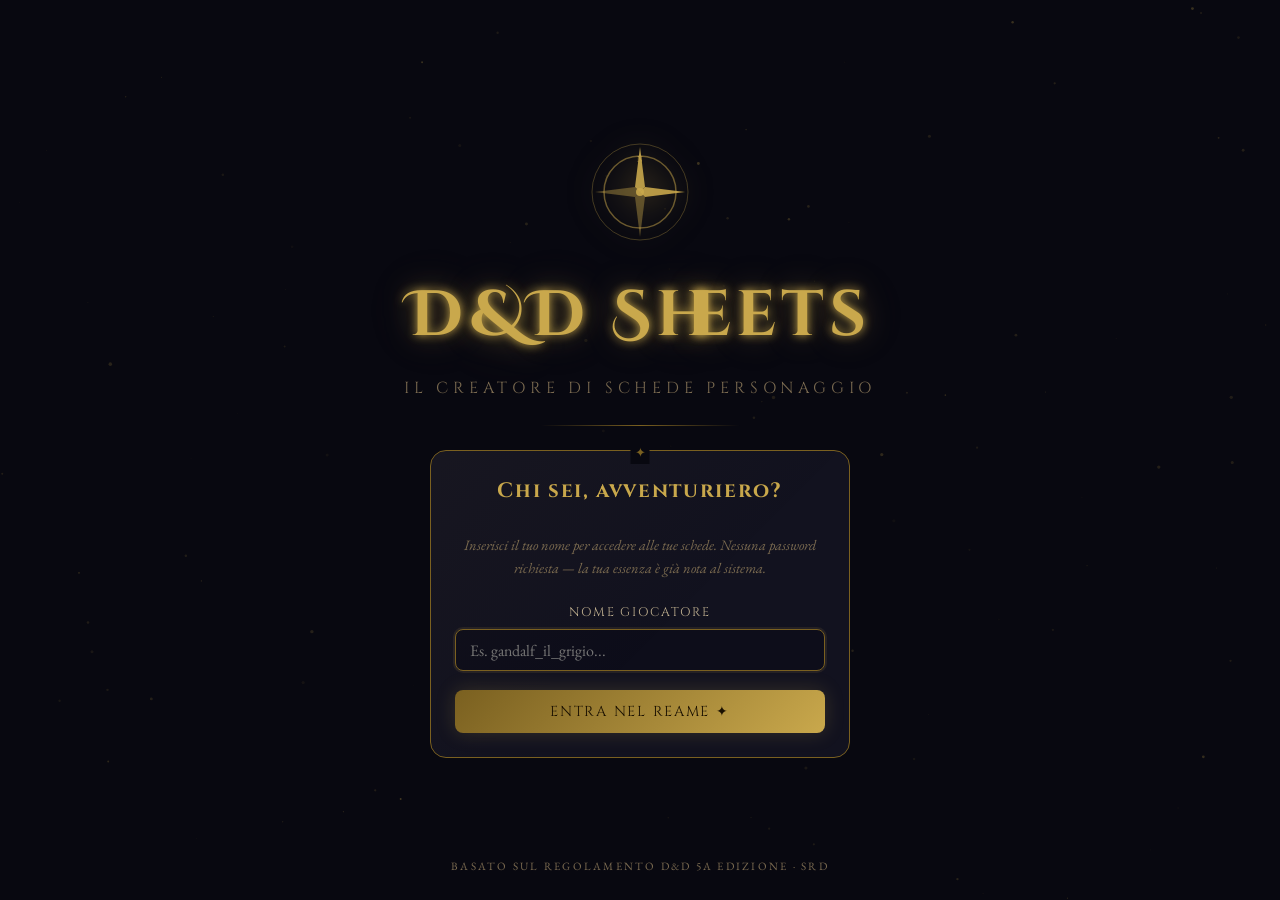
==== characters.html @ c02765b8 "Add complete D&D 5e character sheet web application - Landing page with user login (localStorage-bas" ====
<!DOCTYPE html>
<html lang="it">
<head>
  <meta charset="UTF-8">
  <meta name="viewport" content="width=device-width, initial-scale=1.0, maximum-scale=1.0">
  <meta name="theme-color" content="#080810">
  <title>I Miei Personaggi — D&D Sheets</title>
  <link rel="stylesheet" href="css/style.css">
</head>
<body data-page="chars">
  <canvas id="particles-canvas"></canvas>
  <div id="toast-container" class="toast-container"></div>

  <!-- Navbar -->
  <nav class="navbar">
    <a href="index.html" class="navbar-brand">⚔ D&amp;D Sheets</a>
    <div class="navbar-user">
      <span class="navbar-username" id="nav-username"></span>
      <button class="btn-logout">Esci</button>
    </div>
  </nav>

  <div class="page-wrap" style="padding-top: 72px">
    <div class="container" style="padding-top: 2rem; padding-bottom: 3rem">

      <!-- Header -->
      <div style="display:flex;align-items:center;justify-content:space-between;margin-bottom:2rem;flex-wrap:wrap;gap:1rem">
        <div>
          <h2 class="shimmer">I Miei Personaggi</h2>
          <p class="subtitle" style="margin-top:0.3rem">La tua galleria di eroi ed eroine</p>
        </div>
        <a href="create.html" class="btn btn-primary">
          <span>✦</span> Nuovo Personaggio
        </a>
      </div>

      <!-- Grid -->
      <div class="chars-grid" id="chars-grid">
        <!-- Populated by JS -->
      </div>

    </div>
  </div>

  <script src="js/data.js"></script>
  <script src="js/storage.js"></script>
  <script src="js/calc.js"></script>
  <script src="js/app.js"></script>
</body>
</html>
---- css/style.css ----
/* =============================================
   D&D CHARACTER SHEETS — Global Styles
   Dark medieval-fantasy, responsive
   ============================================= */

@import url('https://fonts.googleapis.com/css2?family=Cinzel:wght@400;600;700;900&family=Cinzel+Decorative:wght@400;700&family=EB+Garamond:ital,wght@0,400;0,500;0,600;1,400&display=swap');

/* ---- Reset & Base ---- */
*, *::before, *::after { box-sizing: border-box; margin: 0; padding: 0; }

:root {
  --bg:          #080810;
  --bg2:         #0d0d1a;
  --bg3:         #111122;
  --surface:     #12121f;
  --surface2:    #1a1a2e;
  --border:      #2a2a4a;
  --border2:     #3a3a5a;
  --gold:        #c9a84c;
  --gold2:       #e8c96a;
  --gold-dim:    #7a6020;
  --red:         #8b1a1a;
  --red2:        #c42b2b;
  --blue:        #1a3a6b;
  --blue2:       #2a5aaa;
  --purple:      #3a1a5a;
  --purple2:     #6a2a9a;
  --text:        #e8dcc8;
  --text2:       #c0b090;
  --text-dim:    #7a6a50;
  --white:       #f5f0e8;
  --glow:        rgba(201,168,76,0.15);
  --glow2:       rgba(201,168,76,0.3);
  --font-h:      'Cinzel', serif;
  --font-deco:   'Cinzel Decorative', serif;
  --font-b:      'EB Garamond', serif;
  --r:           8px;
  --r2:          16px;
  --shadow:      0 4px 20px rgba(0,0,0,0.8);
  --shadow2:     0 8px 40px rgba(0,0,0,0.9);
}

html { font-size: 16px; scroll-behavior: smooth; }

body {
  background: var(--bg);
  color: var(--text);
  font-family: var(--font-b);
  font-size: 1rem;
  line-height: 1.6;
  min-height: 100vh;
  overflow-x: hidden;
}

/* ---- Scrollbar ---- */
::-webkit-scrollbar { width: 6px; }
::-webkit-scrollbar-track { background: var(--bg); }
::-webkit-scrollbar-thumb { background: var(--gold-dim); border-radius: 3px; }
::-webkit-scrollbar-thumb:hover { background: var(--gold); }

/* =============================================
   PARTICLES BACKGROUND
   ============================================= */
#particles-canvas {
  position: fixed;
  inset: 0;
  pointer-events: none;
  z-index: 0;
  opacity: 0.5;
}

/* =============================================
   TYPOGRAPHY
   ============================================= */
h1, h2, h3, h4 { font-family: var(--font-h); letter-spacing: 0.08em; }
h1 { font-size: clamp(2rem, 6vw, 4rem); font-family: var(--font-deco); }
h2 { font-size: clamp(1.4rem, 4vw, 2.2rem); }
h3 { font-size: clamp(1.1rem, 3vw, 1.6rem); }
h4 { font-size: 1.1rem; }

.title-glow {
  color: var(--gold);
  text-shadow: 0 0 10px var(--gold), 0 0 30px rgba(201,168,76,0.4), 0 0 60px rgba(201,168,76,0.15);
  animation: textPulse 3s ease-in-out infinite;
}

.subtitle {
  font-family: var(--font-h);
  font-size: clamp(0.8rem, 2vw, 1rem);
  letter-spacing: 0.3em;
  color: var(--text-dim);
  text-transform: uppercase;
}

a { color: var(--gold); text-decoration: none; transition: color 0.2s; }
a:hover { color: var(--gold2); }

/* =============================================
   LAYOUT
   ============================================= */
.page-wrap {
  position: relative;
  z-index: 1;
  min-height: 100vh;
}

.container {
  max-width: 1200px;
  margin: 0 auto;
  padding: 0 clamp(1rem, 4vw, 2rem);
}

.center { text-align: center; }

/* =============================================
   NAVBAR
   ============================================= */
.navbar {
  position: fixed;
  top: 0; left: 0; right: 0;
  z-index: 100;
  display: flex;
  align-items: center;
  justify-content: space-between;
  padding: 0.8rem clamp(1rem, 4vw, 2rem);
  background: rgba(8,8,16,0.92);
  backdrop-filter: blur(12px);
  border-bottom: 1px solid var(--border);
}

.navbar-brand {
  font-family: var(--font-deco);
  font-size: 1.1rem;
  color: var(--gold);
  text-shadow: 0 0 8px rgba(201,168,76,0.5);
}

.navbar-user {
  display: flex;
  align-items: center;
  gap: 0.8rem;
}

.navbar-username {
  font-family: var(--font-h);
  font-size: 0.85rem;
  color: var(--text2);
  letter-spacing: 0.1em;
}

.btn-logout {
  font-size: 0.75rem;
  padding: 0.3rem 0.8rem;
  background: transparent;
  border: 1px solid var(--border2);
  color: var(--text-dim);
  cursor: pointer;
  border-radius: var(--r);
  font-family: var(--font-h);
  transition: all 0.2s;
}
.btn-logout:hover { border-color: var(--red2); color: var(--red2); }

/* =============================================
   BUTTONS
   ============================================= */
.btn {
  display: inline-flex;
  align-items: center;
  justify-content: center;
  gap: 0.5rem;
  padding: 0.75rem 1.8rem;
  font-family: var(--font-h);
  font-size: 0.9rem;
  letter-spacing: 0.12em;
  text-transform: uppercase;
  cursor: pointer;
  border-radius: var(--r);
  border: none;
  transition: all 0.25s;
  position: relative;
  overflow: hidden;
  white-space: nowrap;
}

.btn::before {
  content: '';
  position: absolute;
  inset: 0;
  background: linear-gradient(135deg, rgba(255,255,255,0.05), transparent);
  opacity: 0;
  transition: opacity 0.25s;
}
.btn:hover::before { opacity: 1; }

.btn-primary {
  background: linear-gradient(135deg, var(--gold-dim), var(--gold));
  color: #1a1000;
  box-shadow: 0 0 20px rgba(201,168,76,0.2);
}
.btn-primary:hover {
  background: linear-gradient(135deg, var(--gold), var(--gold2));
  box-shadow: 0 0 30px rgba(201,168,76,0.4), 0 0 60px rgba(201,168,76,0.15);
  transform: translateY(-1px);
}

.btn-secondary {
  background: transparent;
  color: var(--gold);
  border: 1px solid var(--gold-dim);
}
.btn-secondary:hover {
  border-color: var(--gold);
  box-shadow: 0 0 15px rgba(201,168,76,0.2);
  background: rgba(201,168,76,0.05);
}

.btn-danger {
  background: transparent;
  color: var(--red2);
  border: 1px solid var(--red);
}
.btn-danger:hover { background: rgba(139,26,26,0.2); border-color: var(--red2); }

.btn-sm { padding: 0.4rem 1rem; font-size: 0.78rem; }
.btn-lg { padding: 1rem 2.5rem; font-size: 1rem; }

.btn:disabled { opacity: 0.4; cursor: not-allowed; }

/* =============================================
   CARDS
   ============================================= */
.card {
  background: var(--surface);
  border: 1px solid var(--border);
  border-radius: var(--r2);
  padding: 1.5rem;
  position: relative;
  transition: all 0.3s;
}

.card::before {
  content: '';
  position: absolute;
  inset: 0;
  border-radius: var(--r2);
  background: linear-gradient(135deg, rgba(201,168,76,0.03), transparent 60%);
  pointer-events: none;
}

.card:hover {
  border-color: var(--border2);
  box-shadow: var(--shadow);
  transform: translateY(-2px);
}

.card-gold {
  border-color: var(--gold-dim);
  box-shadow: 0 0 20px rgba(201,168,76,0.08);
}

/* =============================================
   FORMS
   ============================================= */
.form-group {
  margin-bottom: 1.2rem;
}

label {
  display: block;
  font-family: var(--font-h);
  font-size: 0.78rem;
  letter-spacing: 0.15em;
  text-transform: uppercase;
  color: var(--text2);
  margin-bottom: 0.4rem;
}

input[type="text"],
input[type="number"],
input[type="email"],
textarea,
select {
  width: 100%;
  background: var(--bg2);
  border: 1px solid var(--border);
  border-radius: var(--r);
  color: var(--text);
  font-family: var(--font-b);
  font-size: 1rem;
  padding: 0.6rem 0.9rem;
  outline: none;
  transition: border-color 0.2s, box-shadow 0.2s;
  -webkit-appearance: none;
}

input:focus, textarea:focus, select:focus {
  border-color: var(--gold-dim);
  box-shadow: 0 0 0 2px rgba(201,168,76,0.1);
}

select option { background: var(--bg2); }

textarea {
  resize: vertical;
  min-height: 80px;
}

input[type="number"] { -moz-appearance: textfield; }
input[type="number"]::-webkit-inner-spin-button { display: none; }

/* Ability score input (compact) */
.ability-input {
  width: 60px !important;
  text-align: center;
  font-size: 1.2rem;
  font-family: var(--font-h);
}

/* Autocomplete */
.autocomplete-wrap { position: relative; }
.autocomplete-list {
  position: absolute;
  top: 100%;
  left: 0; right: 0;
  background: var(--surface2);
  border: 1px solid var(--border2);
  border-top: none;
  border-radius: 0 0 var(--r) var(--r);
  max-height: 200px;
  overflow-y: auto;
  z-index: 200;
  display: none;
}
.autocomplete-list.open { display: block; }
.autocomplete-item {
  padding: 0.5rem 0.9rem;
  cursor: pointer;
  font-size: 0.9rem;
  transition: background 0.15s;
  border-bottom: 1px solid var(--border);
}
.autocomplete-item:hover, .autocomplete-item.active {
  background: rgba(201,168,76,0.1);
  color: var(--gold);
}
.autocomplete-item small {
  display: block;
  font-size: 0.75rem;
  color: var(--text-dim);
  margin-top: 2px;
}

/* =============================================
   LANDING PAGE
   ============================================= */
.landing {
  min-height: 100vh;
  display: flex;
  flex-direction: column;
  align-items: center;
  justify-content: center;
  padding: 2rem clamp(1rem, 4vw, 2rem);
  text-align: center;
  position: relative;
}

.landing-logo {
  margin-bottom: 1rem;
  animation: floatY 4s ease-in-out infinite;
}

.landing-logo svg {
  width: clamp(60px, 12vw, 100px);
  height: auto;
  filter: drop-shadow(0 0 15px rgba(201,168,76,0.5));
}

.landing-title { margin-bottom: 0.5rem; }
.landing-subtitle { margin-bottom: 3rem; }

.landing-divider {
  width: 200px;
  height: 1px;
  background: linear-gradient(90deg, transparent, var(--gold-dim), transparent);
  margin: 1.5rem auto;
}

/* Login card */
.login-card {
  width: 100%;
  max-width: 420px;
  margin: 0 auto;
}

.login-card h2 {
  font-size: 1.3rem;
  color: var(--gold);
  margin-bottom: 1.5rem;
}

.login-options {
  display: flex;
  flex-direction: column;
  gap: 0.8rem;
  margin-top: 1rem;
}

.user-chip {
  display: flex;
  align-items: center;
  gap: 0.6rem;
  padding: 0.6rem 1rem;
  background: var(--bg2);
  border: 1px solid var(--border);
  border-radius: 50px;
  cursor: pointer;
  transition: all 0.2s;
  font-family: var(--font-h);
  font-size: 0.85rem;
  color: var(--text2);
}
.user-chip:hover { border-color: var(--gold-dim); color: var(--gold); }
.user-chip-icon { font-size: 1rem; }

/* =============================================
   COMPASS UI — Character Creation
   ============================================= */
.creation-page {
  padding-top: 80px;
  min-height: 100vh;
}

.compass-container {
  position: relative;
  width: min(580px, 95vw);
  height: min(580px, 95vw);
  margin: 0 auto;
}

.compass-ring {
  position: absolute;
  inset: 0;
  border-radius: 50%;
  border: 1px solid var(--border);
  animation: compassSpin 60s linear infinite;
}

.compass-ring-outer {
  border-color: var(--gold-dim);
  opacity: 0.3;
  animation-duration: 80s;
}

.compass-ring-inner {
  inset: 30px;
  border-color: var(--border2);
  opacity: 0.2;
  animation-direction: reverse;
  animation-duration: 40s;
}

.compass-center {
  position: absolute;
  top: 50%; left: 50%;
  transform: translate(-50%, -50%);
  width: min(160px, 30vw);
  height: min(160px, 30vw);
  border-radius: 50%;
  background: radial-gradient(circle at 40% 40%, var(--surface2), var(--bg));
  border: 2px solid var(--gold-dim);
  box-shadow: 0 0 30px rgba(201,168,76,0.1), inset 0 0 30px rgba(0,0,0,0.5);
  display: flex;
  flex-direction: column;
  align-items: center;
  justify-content: center;
  text-align: center;
  padding: 1rem;
  z-index: 10;
}

.compass-center-name {
  font-family: var(--font-h);
  font-size: clamp(0.7rem, 2vw, 0.95rem);
  color: var(--gold);
  line-height: 1.2;
  max-width: 120px;
  overflow: hidden;
  text-overflow: ellipsis;
  white-space: nowrap;
}

.compass-center-info {
  font-size: clamp(0.6rem, 1.5vw, 0.78rem);
  color: var(--text-dim);
  margin-top: 0.2rem;
}

.compass-center-step {
  font-size: 0.65rem;
  color: var(--text-dim);
  letter-spacing: 0.1em;
  text-transform: uppercase;
  margin-top: 0.4rem;
}

/* Compass Section Nodes */
.compass-section {
  position: absolute;
  width: min(80px, 15vw);
  height: min(80px, 15vw);
  border-radius: 50%;
  display: flex;
  flex-direction: column;
  align-items: center;
  justify-content: center;
  cursor: pointer;
  transition: all 0.3s cubic-bezier(0.175, 0.885, 0.32, 1.275);
  background: radial-gradient(circle at 35% 35%, var(--surface2), var(--bg2));
  border: 1px solid var(--border2);
  z-index: 5;
  user-select: none;
}

.compass-section::before {
  content: '';
  position: absolute;
  inset: -4px;
  border-radius: 50%;
  border: 1px solid transparent;
  transition: all 0.3s;
}

.compass-section.active::before {
  border-color: var(--gold);
  box-shadow: 0 0 15px var(--gold), 0 0 30px rgba(201,168,76,0.3);
  animation: pulse 2s ease-in-out infinite;
}

.compass-section.completed::before {
  border-color: rgba(201,168,76,0.5);
}

.compass-section:hover {
  transform: scale(1.12);
  border-color: var(--gold-dim);
  box-shadow: 0 0 20px rgba(201,168,76,0.2);
  z-index: 15;
}

.compass-section:hover::before {
  border-color: var(--gold-dim);
}

.compass-section-icon {
  font-size: clamp(1.2rem, 3vw, 1.8rem);
  line-height: 1;
}

.compass-section-label {
  font-family: var(--font-h);
  font-size: clamp(0.45rem, 1.2vw, 0.62rem);
  letter-spacing: 0.05em;
  color: var(--text2);
  text-align: center;
  margin-top: 2px;
  max-width: 70px;
}

.compass-section.active .compass-section-label { color: var(--gold); }
.compass-section.completed .compass-section-icon::after {
  content: '✓';
  position: absolute;
  top: 2px; right: 2px;
  font-size: 0.5rem;
  color: var(--gold);
  background: var(--bg);
  border-radius: 50%;
  width: 12px; height: 12px;
  display: flex;
  align-items: center;
  justify-content: center;
}

/* Connector lines between center and sections */
.compass-line {
  position: absolute;
  top: 50%; left: 50%;
  height: 1px;
  background: linear-gradient(90deg, var(--gold-dim), transparent);
  transform-origin: 0 50%;
  opacity: 0.2;
  pointer-events: none;
}

/* =============================================
   SECTION PANEL (modal-style drawer)
   ============================================= */
.section-overlay {
  position: fixed;
  inset: 0;
  background: rgba(0,0,0,0.75);
  z-index: 50;
  opacity: 0;
  pointer-events: none;
  transition: opacity 0.3s;
}
.section-overlay.open { opacity: 1; pointer-events: all; }

.section-panel {
  position: fixed;
  top: 0; right: 0; bottom: 0;
  width: min(600px, 100vw);
  background: var(--surface);
  border-left: 1px solid var(--border);
  z-index: 51;
  transform: translateX(100%);
  transition: transform 0.35s cubic-bezier(0.25, 0.46, 0.45, 0.94);
  display: flex;
  flex-direction: column;
  overflow: hidden;
}
.section-panel.open { transform: translateX(0); }

.section-panel-header {
  display: flex;
  align-items: center;
  gap: 1rem;
  padding: 1.2rem 1.5rem;
  border-bottom: 1px solid var(--border);
  background: var(--surface2);
  flex-shrink: 0;
}

.section-panel-icon { font-size: 1.8rem; }

.section-panel-title {
  font-family: var(--font-h);
  font-size: 1.2rem;
  color: var(--gold);
  flex: 1;
}

.section-panel-close {
  background: none;
  border: 1px solid var(--border2);
  color: var(--text-dim);
  cursor: pointer;
  width: 32px; height: 32px;
  border-radius: 50%;
  font-size: 1rem;
  display: flex;
  align-items: center;
  justify-content: center;
  transition: all 0.2s;
}
.section-panel-close:hover { border-color: var(--red2); color: var(--red2); }

.section-panel-body {
  flex: 1;
  overflow-y: auto;
  padding: 1.5rem;
}

.section-panel-footer {
  padding: 1rem 1.5rem;
  border-top: 1px solid var(--border);
  display: flex;
  gap: 0.8rem;
  justify-content: flex-end;
  flex-shrink: 0;
}

/* =============================================
   ABILITY SCORES
   ============================================= */
.ability-grid {
  display: grid;
  grid-template-columns: repeat(3, 1fr);
  gap: 1rem;
}

.ability-box {
  background: var(--bg2);
  border: 1px solid var(--border);
  border-radius: var(--r2);
  padding: 1rem;
  text-align: center;
  transition: all 0.2s;
  position: relative;
}

.ability-box:hover { border-color: var(--gold-dim); }

.ability-box-name {
  font-family: var(--font-h);
  font-size: 0.7rem;
  letter-spacing: 0.15em;
  color: var(--text2);
  text-transform: uppercase;
}

.ability-box-score {
  font-family: var(--font-h);
  font-size: 2.2rem;
  color: var(--white);
  line-height: 1;
  margin: 0.3rem 0;
}

.ability-box-modifier {
  font-family: var(--font-h);
  font-size: 1rem;
  color: var(--gold);
  background: var(--bg);
  width: 40px; height: 40px;
  border-radius: 50%;
  border: 1px solid var(--border2);
  display: flex;
  align-items: center;
  justify-content: center;
  margin: 0 auto;
}

.ability-box-racial {
  font-size: 0.65rem;
  color: var(--text-dim);
  position: absolute;
  top: 4px; right: 6px;
}

/* Point buy controls */
.point-buy-total {
  text-align: center;
  padding: 0.8rem;
  background: var(--bg2);
  border-radius: var(--r);
  margin-bottom: 1rem;
  font-family: var(--font-h);
}

.point-buy-total span {
  font-size: 1.4rem;
  color: var(--gold);
}

.score-control {
  display: flex;
  align-items: center;
  justify-content: center;
  gap: 0.5rem;
  margin: 0.4rem 0;
}

.score-btn {
  width: 24px; height: 24px;
  border-radius: 50%;
  background: var(--surface2);
  border: 1px solid var(--border2);
  color: var(--text);
  cursor: pointer;
  font-size: 0.9rem;
  display: flex;
  align-items: center;
  justify-content: center;
  transition: all 0.15s;
}
.score-btn:hover { background: var(--gold-dim); }
.score-btn:disabled { opacity: 0.3; cursor: not-allowed; }

/* =============================================
   SKILLS PANEL
   ============================================= */
.skills-list {
  display: grid;
  grid-template-columns: 1fr;
  gap: 0.4rem;
}

.skill-row {
  display: flex;
  align-items: center;
  gap: 0.6rem;
  padding: 0.4rem 0.6rem;
  border-radius: var(--r);
  transition: background 0.15s;
  cursor: pointer;
}

.skill-row:hover { background: rgba(201,168,76,0.05); }

.skill-check {
  width: 18px; height: 18px;
  border-radius: 50%;
  border: 1px solid var(--border2);
  display: flex;
  align-items: center;
  justify-content: center;
  flex-shrink: 0;
  transition: all 0.2s;
  cursor: pointer;
  font-size: 0.6rem;
  color: transparent;
}

.skill-row.proficient .skill-check {
  background: var(--gold-dim);
  border-color: var(--gold);
  color: var(--bg);
}
.skill-row.expertise .skill-check {
  background: var(--gold);
  border-color: var(--gold2);
  color: var(--bg);
}

.skill-name {
  flex: 1;
  font-size: 0.9rem;
}

.skill-ability {
  font-family: var(--font-h);
  font-size: 0.65rem;
  color: var(--text-dim);
  text-transform: uppercase;
  letter-spacing: 0.1em;
  width: 30px;
}

.skill-bonus {
  font-family: var(--font-h);
  font-size: 0.9rem;
  color: var(--gold);
  width: 30px;
  text-align: right;
}

/* =============================================
   COMBAT PANEL
   ============================================= */
.combat-stats-grid {
  display: grid;
  grid-template-columns: repeat(3, 1fr);
  gap: 0.8rem;
  margin-bottom: 1.5rem;
}

.stat-box {
  background: var(--bg2);
  border: 1px solid var(--border);
  border-radius: var(--r);
  padding: 0.8rem;
  text-align: center;
}

.stat-box-value {
  font-family: var(--font-h);
  font-size: 1.6rem;
  color: var(--white);
}

.stat-box-label {
  font-family: var(--font-h);
  font-size: 0.6rem;
  color: var(--text-dim);
  letter-spacing: 0.15em;
  text-transform: uppercase;
  display: block;
  margin-top: 2px;
}

.hp-tracker {
  display: flex;
  align-items: center;
  gap: 0.5rem;
  background: var(--bg2);
  border: 1px solid var(--border);
  border-radius: var(--r);
  padding: 0.8rem 1rem;
  margin-bottom: 1rem;
}

.hp-label {
  font-family: var(--font-h);
  font-size: 0.7rem;
  color: var(--text-dim);
  text-transform: uppercase;
  letter-spacing: 0.1em;
  min-width: 60px;
}

.hp-current {
  font-family: var(--font-h);
  font-size: 1.4rem;
  color: var(--red2);
}

.hp-max { font-family: var(--font-h); color: var(--text2); }
.hp-bar-wrap { flex: 1; height: 6px; background: var(--bg); border-radius: 3px; overflow: hidden; }
.hp-bar { height: 100%; background: linear-gradient(90deg, var(--red), var(--red2)); border-radius: 3px; transition: width 0.5s; }

/* Attacks table */
.attacks-table {
  width: 100%;
  border-collapse: collapse;
  font-size: 0.85rem;
}
.attacks-table th {
  font-family: var(--font-h);
  font-size: 0.65rem;
  letter-spacing: 0.1em;
  color: var(--text-dim);
  text-transform: uppercase;
  padding: 0.4rem 0.6rem;
  text-align: left;
  border-bottom: 1px solid var(--border);
}
.attacks-table td {
  padding: 0.4rem 0.6rem;
  border-bottom: 1px solid rgba(255,255,255,0.05);
}
.attacks-table tr:hover td { background: rgba(201,168,76,0.04); }

/* =============================================
   EQUIPMENT PANEL
   ============================================= */
.currency-grid {
  display: grid;
  grid-template-columns: repeat(5, 1fr);
  gap: 0.6rem;
  margin-bottom: 1.5rem;
}

.currency-item {
  background: var(--bg2);
  border: 1px solid var(--border);
  border-radius: var(--r);
  padding: 0.6rem;
  text-align: center;
}

.currency-symbol {
  font-size: 0.7rem;
  color: var(--text-dim);
  display: block;
  font-family: var(--font-h);
}

.currency-input {
  width: 100%;
  text-align: center;
  font-size: 1rem;
  font-family: var(--font-h);
  color: var(--gold);
  background: transparent;
  border: none;
  outline: none;
  padding: 0;
}

.eq-item-row {
  display: flex;
  align-items: center;
  gap: 0.6rem;
  padding: 0.4rem 0.6rem;
  border-bottom: 1px solid rgba(255,255,255,0.05);
  font-size: 0.9rem;
  transition: background 0.15s;
}
.eq-item-row:hover { background: rgba(201,168,76,0.04); }
.eq-item-name { flex: 1; }
.eq-item-qty {
  width: 36px;
  text-align: center;
  font-family: var(--font-h);
  color: var(--text2);
  background: transparent;
  border: 1px solid var(--border);
  border-radius: 4px;
  padding: 2px;
}
.eq-item-delete {
  cursor: pointer;
  color: var(--text-dim);
  background: none;
  border: none;
  font-size: 0.85rem;
  padding: 2px 6px;
  transition: color 0.2s;
}
.eq-item-delete:hover { color: var(--red2); }

/* =============================================
   SPELLS PANEL
   ============================================= */
.spell-dc-bar {
  display: flex;
  gap: 1rem;
  margin-bottom: 1.5rem;
}

.spell-stat {
  flex: 1;
  background: var(--bg2);
  border: 1px solid var(--border);
  border-radius: var(--r);
  padding: 0.8rem;
  text-align: center;
}

.spell-stat-value {
  font-family: var(--font-h);
  font-size: 1.6rem;
  color: var(--purple2);
}

.spell-slots-grid {
  display: grid;
  grid-template-columns: repeat(3, 1fr);
  gap: 0.6rem;
  margin-bottom: 1.5rem;
}

.slot-box {
  background: var(--bg2);
  border: 1px solid var(--border);
  border-radius: var(--r);
  padding: 0.6rem;
  text-align: center;
}

.slot-level {
  font-family: var(--font-h);
  font-size: 0.65rem;
  color: var(--text-dim);
  display: block;
  text-transform: uppercase;
  letter-spacing: 0.1em;
}

.slot-pips {
  display: flex;
  justify-content: center;
  gap: 3px;
  margin: 4px 0;
}

.slot-pip {
  width: 10px; height: 10px;
  border-radius: 50%;
  border: 1px solid var(--purple2);
  cursor: pointer;
  transition: background 0.15s;
}
.slot-pip.used { background: transparent; border-color: var(--border2); }
.slot-pip.available { background: var(--purple2); }

.spell-entry {
  display: flex;
  align-items: center;
  gap: 0.5rem;
  padding: 0.4rem 0.6rem;
  border-bottom: 1px solid rgba(255,255,255,0.05);
  font-size: 0.9rem;
  cursor: pointer;
  transition: background 0.15s;
}

.spell-entry:hover { background: rgba(106,42,154,0.1); }

.spell-prepared-dot {
  width: 8px; height: 8px;
  border-radius: 50%;
  border: 1px solid var(--purple2);
  flex-shrink: 0;
  transition: background 0.15s;
}
.spell-entry.prepared .spell-prepared-dot { background: var(--purple2); }

.spell-entry-name { flex: 1; }
.spell-entry-school {
  font-size: 0.7rem;
  color: var(--text-dim);
  font-style: italic;
}
.spell-ritual-tag {
  font-size: 0.6rem;
  background: rgba(201,168,76,0.1);
  color: var(--gold);
  border: 1px solid var(--gold-dim);
  padding: 1px 4px;
  border-radius: 3px;
}

/* =============================================
   APPEARANCE PANEL
   ============================================= */
.image-upload-zone {
  border: 2px dashed var(--border2);
  border-radius: var(--r2);
  padding: 2rem;
  text-align: center;
  cursor: pointer;
  transition: all 0.3s;
  position: relative;
  overflow: hidden;
}

.image-upload-zone:hover {
  border-color: var(--gold-dim);
  background: rgba(201,168,76,0.03);
}

.image-upload-zone.has-image {
  padding: 0;
  border-style: solid;
  border-color: var(--gold-dim);
}

.image-preview {
  width: 100%;
  max-height: 300px;
  object-fit: cover;
  border-radius: var(--r);
}

.image-upload-hint {
  font-family: var(--font-h);
  font-size: 0.8rem;
  color: var(--text-dim);
  letter-spacing: 0.1em;
}

/* =============================================
   CHARACTER LIST PAGE
   ============================================= */
.chars-grid {
  display: grid;
  grid-template-columns: repeat(auto-fill, minmax(min(280px, 100%), 1fr));
  gap: 1.5rem;
  padding: 1.5rem 0;
}

.char-card {
  background: var(--surface);
  border: 1px solid var(--border);
  border-radius: var(--r2);
  overflow: hidden;
  cursor: pointer;
  transition: all 0.3s;
  position: relative;
}

.char-card:hover {
  border-color: var(--gold-dim);
  transform: translateY(-4px);
  box-shadow: 0 12px 40px rgba(0,0,0,0.6), 0 0 20px rgba(201,168,76,0.08);
}

.char-card-image {
  height: 180px;
  background: linear-gradient(135deg, var(--surface2), var(--bg2));
  position: relative;
  overflow: hidden;
}

.char-card-image img {
  width: 100%;
  height: 100%;
  object-fit: cover;
  opacity: 0.8;
}

.char-card-placeholder {
  width: 100%;
  height: 100%;
  display: flex;
  align-items: center;
  justify-content: center;
  font-size: 3rem;
  color: var(--border2);
}

.char-card-level-badge {
  position: absolute;
  top: 8px; right: 8px;
  background: rgba(0,0,0,0.8);
  border: 1px solid var(--gold-dim);
  border-radius: 50px;
  padding: 2px 8px;
  font-family: var(--font-h);
  font-size: 0.7rem;
  color: var(--gold);
}

.char-card-body { padding: 1rem; }

.char-card-name {
  font-family: var(--font-h);
  font-size: 1.1rem;
  color: var(--white);
  margin-bottom: 0.3rem;
  overflow: hidden;
  text-overflow: ellipsis;
  white-space: nowrap;
}

.char-card-class {
  font-size: 0.85rem;
  color: var(--text2);
}

.char-card-meta {
  display: flex;
  gap: 0.5rem;
  flex-wrap: wrap;
  margin-top: 0.5rem;
}

.meta-tag {
  font-size: 0.68rem;
  font-family: var(--font-h);
  padding: 2px 8px;
  border-radius: 50px;
  border: 1px solid var(--border);
  color: var(--text-dim);
  letter-spacing: 0.05em;
}

.char-card-actions {
  display: flex;
  gap: 0.5rem;
  padding: 0.8rem 1rem;
  border-top: 1px solid var(--border);
}

/* New character card */
.char-card-new {
  border: 2px dashed var(--border2);
  background: transparent;
  display: flex;
  flex-direction: column;
  align-items: center;
  justify-content: center;
  min-height: 300px;
  transition: all 0.3s;
}

.char-card-new:hover {
  border-color: var(--gold-dim);
  background: rgba(201,168,76,0.03);
  transform: translateY(-4px);
}

.char-card-new-icon {
  font-size: 2.5rem;
  color: var(--border2);
  transition: color 0.3s;
  margin-bottom: 0.8rem;
}
.char-card-new:hover .char-card-new-icon { color: var(--gold-dim); }

/* =============================================
   VIEW PAGE (character sheet view)
   ============================================= */
.view-header {
  position: relative;
  padding-top: 80px;
  padding-bottom: 2rem;
  overflow: hidden;
}

.view-header-bg {
  position: absolute;
  inset: 0;
  background-size: cover;
  background-position: center top;
  opacity: 0.15;
  filter: blur(8px);
}

.view-header-overlay {
  position: absolute;
  inset: 0;
  background: linear-gradient(to bottom, transparent 40%, var(--bg) 100%);
}

.view-header-content {
  position: relative;
  z-index: 1;
  display: flex;
  gap: 2rem;
  align-items: flex-end;
  padding: 0 clamp(1rem, 4vw, 2rem);
}

.view-portrait {
  width: clamp(100px, 20vw, 160px);
  height: clamp(100px, 20vw, 160px);
  border-radius: var(--r2);
  border: 2px solid var(--gold-dim);
  object-fit: cover;
  flex-shrink: 0;
  box-shadow: 0 8px 30px rgba(0,0,0,0.6);
}

.view-portrait-placeholder {
  width: clamp(100px, 20vw, 160px);
  height: clamp(100px, 20vw, 160px);
  border-radius: var(--r2);
  border: 2px solid var(--border2);
  background: var(--surface2);
  display: flex;
  align-items: center;
  justify-content: center;
  font-size: 3rem;
  flex-shrink: 0;
}

.view-name { font-family: var(--font-deco); color: var(--white); }
.view-class { color: var(--gold); font-family: var(--font-h); margin: 0.2rem 0; }
.view-tags { display: flex; gap: 0.5rem; flex-wrap: wrap; }

.view-body { padding: 0 clamp(1rem, 4vw, 2rem) 3rem; }

.view-section {
  background: var(--surface);
  border: 1px solid var(--border);
  border-radius: var(--r2);
  padding: 1.5rem;
  margin-bottom: 1.5rem;
}

.view-section-title {
  font-family: var(--font-h);
  font-size: 1rem;
  color: var(--gold);
  letter-spacing: 0.1em;
  text-transform: uppercase;
  margin-bottom: 1rem;
  padding-bottom: 0.5rem;
  border-bottom: 1px solid var(--border);
  display: flex;
  align-items: center;
  gap: 0.5rem;
}

/* =============================================
   STEP INDICATOR
   ============================================= */
.step-indicator {
  display: flex;
  justify-content: center;
  gap: 0.4rem;
  padding: 0.8rem 0;
}

.step-dot {
  width: 8px; height: 8px;
  border-radius: 50%;
  background: var(--border2);
  transition: all 0.3s;
}
.step-dot.active { background: var(--gold); box-shadow: 0 0 8px var(--gold); }
.step-dot.done { background: rgba(201,168,76,0.4); }

/* =============================================
   NOTIFICATIONS / TOASTS
   ============================================= */
.toast-container {
  position: fixed;
  bottom: 1.5rem;
  right: 1.5rem;
  z-index: 999;
  display: flex;
  flex-direction: column;
  gap: 0.5rem;
  pointer-events: none;
}

.toast {
  background: var(--surface2);
  border: 1px solid var(--border2);
  border-radius: var(--r);
  padding: 0.7rem 1.2rem;
  font-family: var(--font-h);
  font-size: 0.85rem;
  color: var(--text);
  letter-spacing: 0.05em;
  box-shadow: var(--shadow);
  animation: slideInRight 0.3s ease, fadeOut 0.4s ease 2.5s forwards;
}

.toast.success { border-color: var(--gold-dim); color: var(--gold); }
.toast.error { border-color: var(--red2); color: var(--red2); }

/* =============================================
   DIVIDERS & DECORATIONS
   ============================================= */
.deco-divider {
  display: flex;
  align-items: center;
  gap: 1rem;
  margin: 1.5rem 0;
  color: var(--text-dim);
}
.deco-divider::before,
.deco-divider::after {
  content: '';
  flex: 1;
  height: 1px;
  background: linear-gradient(90deg, transparent, var(--border2));
}
.deco-divider::after {
  background: linear-gradient(90deg, var(--border2), transparent);
}

.section-hint {
  font-size: 0.85rem;
  color: var(--text-dim);
  font-style: italic;
  padding: 0.5rem 0;
}

/* =============================================
   SELECTION GRID (race/class/bg picker)
   ============================================= */
.picker-grid {
  display: grid;
  grid-template-columns: repeat(auto-fill, minmax(min(140px, 45%), 1fr));
  gap: 0.8rem;
}

.picker-item {
  background: var(--bg2);
  border: 1px solid var(--border);
  border-radius: var(--r);
  padding: 0.8rem;
  cursor: pointer;
  text-align: center;
  transition: all 0.2s;
}

.picker-item:hover {
  border-color: var(--gold-dim);
  background: rgba(201,168,76,0.04);
}

.picker-item.selected {
  border-color: var(--gold);
  background: rgba(201,168,76,0.08);
  box-shadow: 0 0 15px rgba(201,168,76,0.1);
}

.picker-item-icon { font-size: 1.5rem; margin-bottom: 0.3rem; }

.picker-item-name {
  font-family: var(--font-h);
  font-size: 0.75rem;
  letter-spacing: 0.05em;
  color: var(--text);
}
.picker-item.selected .picker-item-name { color: var(--gold); }

.picker-item-desc {
  font-size: 0.7rem;
  color: var(--text-dim);
  margin-top: 0.3rem;
  line-height: 1.3;
}

/* =============================================
   SAVING THROWS
   ============================================= */
.saves-grid {
  display: grid;
  grid-template-columns: repeat(2, 1fr);
  gap: 0.4rem;
}

.save-row {
  display: flex;
  align-items: center;
  gap: 0.5rem;
  font-size: 0.9rem;
  padding: 0.3rem 0.4rem;
}

.save-dot {
  width: 12px; height: 12px;
  border-radius: 50%;
  border: 1px solid var(--border2);
  flex-shrink: 0;
}
.save-row.proficient .save-dot { background: var(--gold); border-color: var(--gold); }

/* =============================================
   RESPONSIVE BREAKPOINTS
   ============================================= */

/* Tablet */
@media (max-width: 768px) {
  .section-panel { width: 100vw; border-left: none; border-top: 1px solid var(--border); }
  .section-panel.open { transform: translateX(0); }

  .ability-grid { grid-template-columns: repeat(3, 1fr); gap: 0.5rem; }
  .ability-box-score { font-size: 1.6rem; }

  .combat-stats-grid { grid-template-columns: repeat(3, 1fr); }

  .currency-grid { grid-template-columns: repeat(5, 1fr); gap: 0.3rem; }

  .spell-slots-grid { grid-template-columns: repeat(3, 1fr); }

  .picker-grid { grid-template-columns: repeat(2, 1fr); }

  .view-header-content { flex-direction: column; align-items: flex-start; gap: 1rem; }

  .saves-grid { grid-template-columns: 1fr; }
}

/* Mobile */
@media (max-width: 480px) {
  .compass-container { width: 95vw; height: 95vw; }

  .ability-grid { grid-template-columns: repeat(2, 1fr); }

  .combat-stats-grid { grid-template-columns: repeat(2, 1fr); }

  .chars-grid { grid-template-columns: 1fr; }

  .spell-slots-grid { grid-template-columns: repeat(3, 1fr); }

  .picker-grid { grid-template-columns: repeat(2, 1fr); }

  .navbar { padding: 0.6rem 1rem; }
}

/* =============================================
   ANIMATIONS
   ============================================= */

@keyframes compassSpin {
  from { transform: rotate(0deg); }
  to { transform: rotate(360deg); }
}

@keyframes floatY {
  0%, 100% { transform: translateY(0); }
  50% { transform: translateY(-8px); }
}

@keyframes textPulse {
  0%, 100% { text-shadow: 0 0 10px var(--gold), 0 0 30px rgba(201,168,76,0.4); }
  50% { text-shadow: 0 0 15px var(--gold), 0 0 50px rgba(201,168,76,0.5), 0 0 80px rgba(201,168,76,0.15); }
}

@keyframes pulse {
  0%, 100% { box-shadow: 0 0 10px var(--gold), 0 0 20px rgba(201,168,76,0.3); }
  50% { box-shadow: 0 0 20px var(--gold), 0 0 40px rgba(201,168,76,0.5); }
}

@keyframes fadeIn {
  from { opacity: 0; transform: translateY(10px); }
  to { opacity: 1; transform: translateY(0); }
}

@keyframes slideInRight {
  from { opacity: 0; transform: translateX(40px); }
  to { opacity: 1; transform: translateX(0); }
}

@keyframes fadeOut {
  to { opacity: 0; }
}

@keyframes shimmer {
  0% { background-position: -200% 0; }
  100% { background-position: 200% 0; }
}

.animate-in { animation: fadeIn 0.4s ease forwards; }

/* Rune decoration */
.rune-border {
  border: 1px solid var(--gold-dim);
  position: relative;
}
.rune-border::after {
  content: '✦';
  position: absolute;
  top: -8px; left: 50%;
  transform: translateX(-50%);
  background: var(--bg);
  padding: 0 4px;
  color: var(--gold-dim);
  font-size: 0.8rem;
}

/* Gold shimmer on titles */
.shimmer {
  background: linear-gradient(90deg, var(--gold) 0%, var(--gold2) 50%, var(--gold) 100%);
  background-size: 200% auto;
  -webkit-background-clip: text;
  -webkit-text-fill-color: transparent;
  background-clip: text;
  animation: shimmer 3s linear infinite;
}

/* Loading spinner */
.spinner {
  width: 30px; height: 30px;
  border: 2px solid var(--border2);
  border-top-color: var(--gold);
  border-radius: 50%;
  animation: compassSpin 0.8s linear infinite;
  margin: 2rem auto;
}

/* Inert when section not yet unlocked */
.compass-section.locked {
  opacity: 0.4;
  cursor: not-allowed;
  pointer-events: none;
}

/* Custom powers / features */
.feature-entry {
  background: var(--bg2);
  border: 1px solid var(--border);
  border-radius: var(--r);
  padding: 0.8rem;
  margin-bottom: 0.6rem;
}

.feature-entry-name {
  font-family: var(--font-h);
  font-size: 0.9rem;
  color: var(--gold);
  margin-bottom: 0.3rem;
}

.feature-entry-desc {
  font-size: 0.85rem;
  color: var(--text2);
  line-height: 1.5;
}

/* =============================================
   PRINT STYLES
   ============================================= */
@media print {
  body { background: white; color: black; }
  .navbar, #particles-canvas, .btn, .section-panel { display: none; }
  .view-header-bg { opacity: 0.05; }
  .card, .view-section { border: 1px solid #ccc; }
}
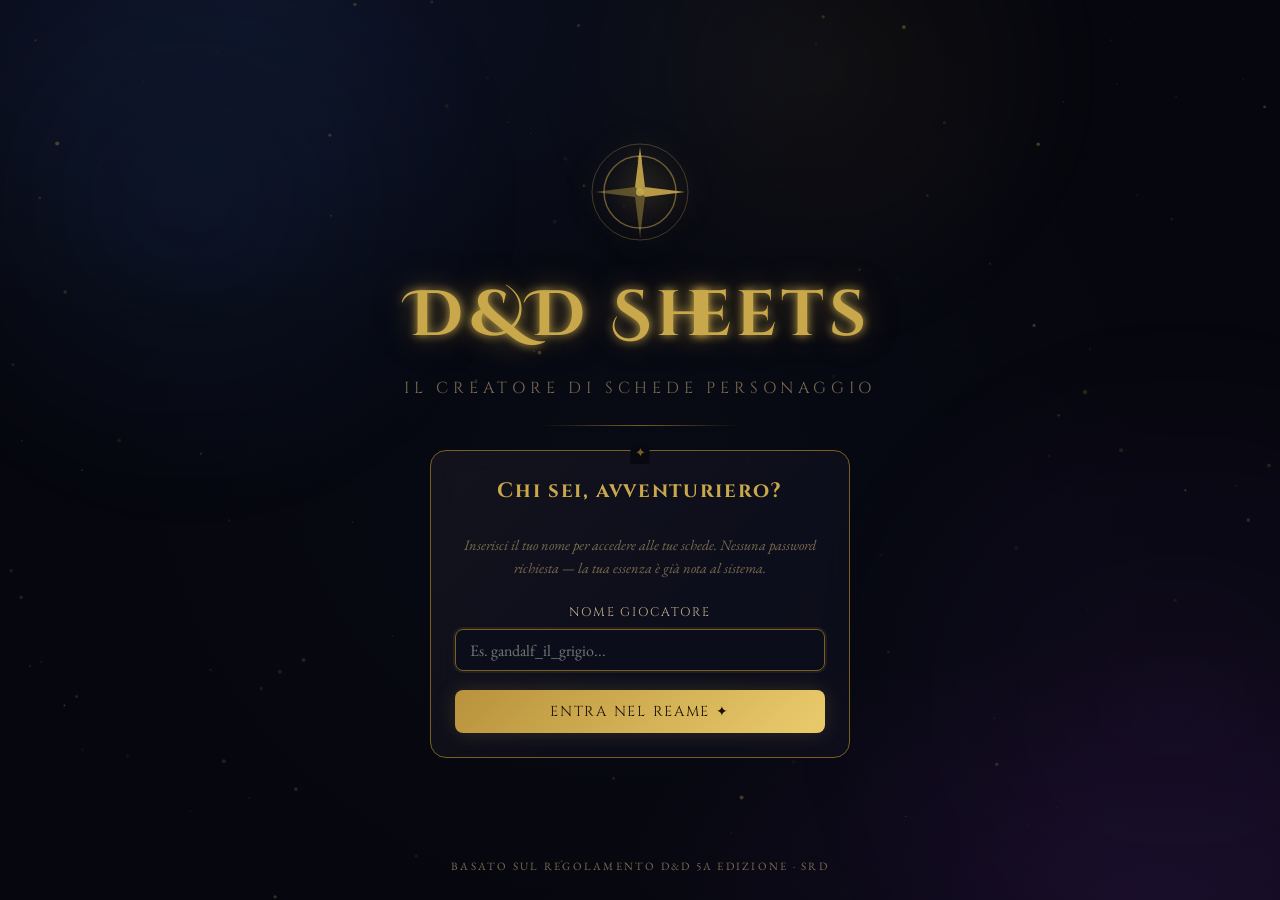
==== commit bd6c4fca: "Add player management page with export/import backup - New "Gestione Giocatore" page (profile.html):" ====
--- a/characters.html
+++ b/characters.html
@@ -16,6 +16,7 @@
     <a href="index.html" class="navbar-brand">⚔ D&amp;D Sheets</a>
     <div class="navbar-user">
       <span class="navbar-username" id="nav-username"></span>
+      <a href="profile.html" class="btn-logout" title="Gestione Giocatore">⚙</a>
       <button class="btn-logout">Esci</button>
     </div>
   </nav>
--- a/css/style.css
+++ b/css/style.css
@@ -444,6 +444,7 @@
   border-radius: 50%;
   border: 1px solid var(--border);
   animation: compassSpin 60s linear infinite;
+  pointer-events: none;
 }
 
 .compass-ring-outer {
@@ -591,6 +592,7 @@
   transform-origin: 0 50%;
   opacity: 0.2;
   pointer-events: none;
+  z-index: 1;
 }
 
 /* =============================================
@@ -1370,30 +1372,46 @@
    ============================================= */
 .toast-container {
   position: fixed;
-  bottom: 1.5rem;
-  right: 1.5rem;
+  top: 0;
+  left: 0; right: 0;
   z-index: 999;
   display: flex;
-  flex-direction: column;
+  justify-content: center;
+  pointer-events: none;
+}
+
+.toast {
+  display: flex;
+  align-items: center;
   gap: 0.5rem;
-  pointer-events: none;
-}
-
-.toast {
-  background: var(--surface2);
-  border: 1px solid var(--border2);
-  border-radius: var(--r);
-  padding: 0.7rem 1.2rem;
-  font-family: var(--font-h);
-  font-size: 0.85rem;
-  color: var(--text);
-  letter-spacing: 0.05em;
-  box-shadow: var(--shadow);
-  animation: slideInRight 0.3s ease, fadeOut 0.4s ease 2.5s forwards;
-}
-
-.toast.success { border-color: var(--gold-dim); color: var(--gold); }
-.toast.error { border-color: var(--red2); color: var(--red2); }
+  margin-top: -60px;
+  background: rgba(20, 24, 38, 0.82);
+  backdrop-filter: blur(14px) saturate(160%);
+  -webkit-backdrop-filter: blur(14px) saturate(160%);
+  border: 1px solid rgba(201, 168, 76, 0.25);
+  border-radius: 50px;
+  padding: 0.45rem 1.1rem;
+  font-family: var(--font-h);
+  font-size: 0.78rem;
+  color: var(--text2);
+  letter-spacing: 0.08em;
+  box-shadow: 0 8px 30px rgba(0, 0, 0, 0.5);
+  opacity: 0;
+  transition: margin-top 0.45s cubic-bezier(0.34, 1.3, 0.64, 1), opacity 0.4s ease;
+}
+
+.toast.show {
+  margin-top: 0.8rem;
+  opacity: 1;
+}
+
+.toast-icon { font-size: 0.85rem; line-height: 1; }
+
+.toast.success { border-color: rgba(201, 168, 76, 0.3); }
+.toast.success .toast-icon { color: var(--gold2); }
+.toast.error { border-color: rgba(196, 43, 43, 0.5); color: #e89a9a; }
+.toast.error .toast-icon { color: var(--red2); }
+.toast.info .toast-icon { color: #6ab0d8; }
 
 /* =============================================
    DIVIDERS & DECORATIONS
@@ -1648,11 +1666,860 @@
 }
 
 /* =============================================
+   ATTACK CARDS (weapons with rules)
+   ============================================= */
+.attack-card {
+  background: rgba(26, 26, 46, 0.55);
+  border: 1px solid var(--border);
+  border-radius: var(--r);
+  padding: 0.7rem;
+  margin-bottom: 0.6rem;
+  transition: border-color 0.2s;
+}
+.attack-card:hover { border-color: var(--border2); }
+
+.attack-card-head {
+  display: flex;
+  align-items: center;
+  gap: 0.5rem;
+  margin-bottom: 0.6rem;
+}
+
+.attack-name {
+  flex: 1;
+  background: transparent !important;
+  border: none !important;
+  border-bottom: 1px solid var(--border) !important;
+  border-radius: 0 !important;
+  color: var(--white) !important;
+  font-family: var(--font-h);
+  font-size: 0.95rem;
+  padding: 0.2rem 0 !important;
+}
+
+.attack-toggle {
+  background: rgba(201, 168, 76, 0.08);
+  border: 1px solid var(--gold-dim);
+  color: var(--gold);
+  font-family: var(--font-h);
+  font-size: 0.68rem;
+  letter-spacing: 0.05em;
+  padding: 0.3rem 0.6rem;
+  border-radius: 50px;
+  cursor: pointer;
+  white-space: nowrap;
+  transition: all 0.2s;
+}
+.attack-toggle:hover { background: rgba(201, 168, 76, 0.18); }
+
+.attack-card-stats {
+  display: grid;
+  grid-template-columns: repeat(3, 1fr);
+  gap: 0.5rem;
+}
+
+.attack-stat {
+  background: var(--bg2);
+  border: 1px solid var(--border);
+  border-radius: var(--r);
+  padding: 0.4rem 0.5rem;
+  text-align: center;
+}
+
+.attack-stat-label {
+  display: block;
+  font-family: var(--font-h);
+  font-size: 0.55rem;
+  letter-spacing: 0.12em;
+  text-transform: uppercase;
+  color: var(--text-dim);
+  margin-bottom: 0.2rem;
+}
+
+.attack-stat input {
+  width: 100%;
+  background: transparent !important;
+  border: none !important;
+  text-align: center;
+  font-family: var(--font-h);
+  font-size: 1rem;
+  padding: 0 !important;
+}
+.attack-stat input.atk-bonus { color: var(--gold) !important; }
+.attack-stat input.atk-dmg { color: #e89a9a !important; }
+.attack-stat input.atk-type { color: var(--text2) !important; font-size: 0.8rem; }
+
+.attack-rules {
+  margin-top: 0.7rem;
+  padding-top: 0.7rem;
+  border-top: 1px solid var(--border);
+  animation: fadeIn 0.3s ease;
+}
+
+.rules-title {
+  font-family: var(--font-h);
+  font-size: 0.8rem;
+  color: var(--gold);
+  letter-spacing: 0.08em;
+  margin-bottom: 0.5rem;
+}
+
+.rules-list {
+  list-style: none;
+  display: flex;
+  flex-direction: column;
+  gap: 0.4rem;
+}
+.rules-list li {
+  font-size: 0.82rem;
+  line-height: 1.5;
+  color: var(--text2);
+  padding-left: 1rem;
+  position: relative;
+}
+.rules-list li::before {
+  content: '◆';
+  position: absolute;
+  left: 0;
+  color: var(--gold-dim);
+  font-size: 0.6rem;
+  top: 0.25rem;
+}
+
+.rules-meta {
+  margin-top: 0.6rem;
+  font-size: 0.75rem;
+  color: var(--text-dim);
+  background: var(--bg2);
+  border-radius: var(--r);
+  padding: 0.5rem 0.7rem;
+}
+.rules-meta strong { color: var(--text2); }
+
+/* =============================================
+   SPELL BUDGET BOX
+   ============================================= */
+.spell-budget {
+  background: linear-gradient(135deg, rgba(58, 26, 90, 0.35), rgba(26, 58, 107, 0.25));
+  border: 1px solid rgba(106, 42, 154, 0.35);
+  border-radius: var(--r2);
+  padding: 1rem;
+  margin-bottom: 1.2rem;
+  backdrop-filter: blur(8px);
+  -webkit-backdrop-filter: blur(8px);
+}
+
+.spell-budget-title {
+  font-family: var(--font-h);
+  font-size: 0.82rem;
+  color: var(--gold2);
+  margin-bottom: 0.7rem;
+  letter-spacing: 0.05em;
+}
+
+.spell-budget-row {
+  display: flex;
+  flex-wrap: wrap;
+  gap: 0.5rem;
+}
+
+.spell-budget-pill {
+  background: rgba(8, 8, 16, 0.5);
+  border: 1px solid rgba(106, 42, 154, 0.4);
+  border-radius: 50px;
+  padding: 0.35rem 0.8rem;
+  font-size: 0.78rem;
+  color: var(--text2);
+}
+.spell-budget-pill strong { color: #b98ad8; font-family: var(--font-h); }
+
+.spell-budget-current {
+  margin-top: 0.7rem;
+  font-size: 0.78rem;
+  color: var(--text-dim);
+}
+.spell-budget-current strong { color: var(--gold); }
+
+/* =============================================
+   SPELL LEVEL HEADERS + ENTRY BUTTONS
+   ============================================= */
+.spell-level-header {
+  font-family: var(--font-h);
+  font-size: 0.72rem;
+  letter-spacing: 0.15em;
+  text-transform: uppercase;
+  color: var(--purple2);
+  margin: 0.9rem 0 0.4rem;
+  padding-bottom: 0.25rem;
+  border-bottom: 1px solid rgba(106, 42, 154, 0.25);
+}
+.spell-level-header:first-child { margin-top: 0; }
+
+.spell-entry-name { cursor: pointer; }
+.spell-entry-name:hover { color: var(--gold); }
+
+.spell-info-btn, .spell-add-btn {
+  width: 26px; height: 26px;
+  border-radius: 50%;
+  border: 1px solid var(--border2);
+  background: var(--bg2);
+  color: var(--text2);
+  cursor: pointer;
+  font-size: 0.8rem;
+  display: flex;
+  align-items: center;
+  justify-content: center;
+  flex-shrink: 0;
+  transition: all 0.18s;
+}
+.spell-info-btn:hover { border-color: #6ab0d8; color: #6ab0d8; }
+.spell-add-btn:hover { border-color: var(--gold); color: var(--gold); }
+
+.spell-entry.dimmed { opacity: 0.45; }
+.spell-entry.dimmed .spell-add-btn { color: var(--gold); border-color: var(--gold-dim); }
+
+/* =============================================
+   SPELL DETAIL MODAL
+   ============================================= */
+.spell-modal-overlay {
+  position: fixed;
+  inset: 0;
+  background: rgba(4, 6, 14, 0.78);
+  backdrop-filter: blur(6px);
+  -webkit-backdrop-filter: blur(6px);
+  z-index: 200;
+  display: flex;
+  align-items: center;
+  justify-content: center;
+  padding: 1rem;
+  opacity: 0;
+  pointer-events: none;
+  transition: opacity 0.28s ease;
+}
+.spell-modal-overlay.open { opacity: 1; pointer-events: all; }
+
+.spell-modal-card {
+  background: linear-gradient(160deg, rgba(28, 26, 48, 0.97), rgba(16, 16, 30, 0.97));
+  border: 1px solid rgba(106, 42, 154, 0.45);
+  border-radius: var(--r2);
+  padding: 1.5rem;
+  max-width: 460px;
+  width: 100%;
+  max-height: 85vh;
+  overflow-y: auto;
+  position: relative;
+  box-shadow: 0 20px 60px rgba(0, 0, 0, 0.7), 0 0 40px rgba(106, 42, 154, 0.15);
+  transform: scale(0.92) translateY(20px);
+  transition: transform 0.3s cubic-bezier(0.34, 1.3, 0.64, 1);
+}
+.spell-modal-overlay.open .spell-modal-card { transform: scale(1) translateY(0); }
+
+.spell-modal-close {
+  position: absolute;
+  top: 0.8rem; right: 0.8rem;
+  width: 32px; height: 32px;
+  border-radius: 50%;
+  background: var(--bg2);
+  border: 1px solid var(--border2);
+  color: var(--text-dim);
+  cursor: pointer;
+  font-size: 0.9rem;
+  transition: all 0.2s;
+}
+.spell-modal-close:hover { border-color: var(--red2); color: var(--red2); }
+
+.spell-modal-level {
+  display: inline-block;
+  font-family: var(--font-h);
+  font-size: 0.68rem;
+  letter-spacing: 0.12em;
+  text-transform: uppercase;
+  color: #b98ad8;
+  background: rgba(106, 42, 154, 0.2);
+  border: 1px solid rgba(106, 42, 154, 0.4);
+  border-radius: 50px;
+  padding: 0.25rem 0.7rem;
+  margin-bottom: 0.6rem;
+}
+.spell-modal-level.cantrip {
+  color: var(--gold2);
+  background: rgba(201, 168, 76, 0.12);
+  border-color: var(--gold-dim);
+}
+
+.spell-modal-name {
+  font-family: var(--font-deco);
+  font-size: 1.5rem;
+  color: var(--white);
+  margin-bottom: 0.5rem;
+}
+
+.spell-modal-tags { display: flex; gap: 0.4rem; margin-bottom: 1rem; }
+.spell-modal-tag {
+  font-size: 0.7rem;
+  font-family: var(--font-h);
+  color: var(--text2);
+  border: 1px solid var(--border2);
+  border-radius: 50px;
+  padding: 0.2rem 0.6rem;
+}
+.spell-modal-tag.ritual { color: var(--gold); border-color: var(--gold-dim); }
+
+.spell-modal-grid {
+  display: grid;
+  grid-template-columns: 1fr 1fr;
+  gap: 0.5rem;
+  margin-bottom: 1.2rem;
+}
+.spell-modal-grid > div {
+  background: var(--bg2);
+  border: 1px solid var(--border);
+  border-radius: var(--r);
+  padding: 0.5rem 0.6rem;
+}
+.smg-label {
+  display: block;
+  font-family: var(--font-h);
+  font-size: 0.58rem;
+  letter-spacing: 0.1em;
+  text-transform: uppercase;
+  color: var(--text-dim);
+  margin-bottom: 0.15rem;
+}
+.smg-val { font-size: 0.85rem; color: var(--text); }
+
+.spell-modal-section-title {
+  font-family: var(--font-h);
+  font-size: 0.75rem;
+  letter-spacing: 0.1em;
+  text-transform: uppercase;
+  color: var(--gold);
+  margin-bottom: 0.4rem;
+}
+
+.spell-modal-desc {
+  font-size: 0.9rem;
+  line-height: 1.65;
+  color: var(--text);
+  margin-bottom: 0.8rem;
+}
+
+.spell-modal-school-note {
+  font-size: 0.78rem;
+  font-style: italic;
+  color: var(--text-dim);
+  border-left: 2px solid var(--purple2);
+  padding-left: 0.7rem;
+  margin-bottom: 0.8rem;
+}
+
+.spell-modal-classes {
+  font-size: 0.75rem;
+  color: var(--text-dim);
+  font-family: var(--font-h);
+  letter-spacing: 0.05em;
+}
+
+/* =============================================
+   "WATERY" / GLASSMORPHIC OVERHAUL
+   ============================================= */
+
+/* Deep, flowing background with subtle aurora */
+body {
+  background:
+    radial-gradient(ellipse 80% 60% at 20% 0%, rgba(26, 40, 80, 0.35), transparent 60%),
+    radial-gradient(ellipse 70% 50% at 90% 100%, rgba(58, 26, 90, 0.3), transparent 60%),
+    radial-gradient(ellipse 60% 80% at 50% 50%, rgba(10, 14, 30, 0.4), transparent 70%),
+    #06070e;
+  background-attachment: fixed;
+}
+
+/* Animated aurora layer */
+body::before {
+  content: '';
+  position: fixed;
+  inset: -20%;
+  z-index: 0;
+  pointer-events: none;
+  background:
+    radial-gradient(circle 320px at 25% 30%, rgba(42, 90, 170, 0.12), transparent),
+    radial-gradient(circle 380px at 80% 70%, rgba(106, 42, 154, 0.1), transparent),
+    radial-gradient(circle 280px at 60% 20%, rgba(201, 168, 76, 0.06), transparent);
+  animation: auroraDrift 24s ease-in-out infinite alternate;
+  filter: blur(20px);
+}
+
+@keyframes auroraDrift {
+  0%   { transform: translate(0, 0) scale(1); }
+  50%  { transform: translate(3%, -2%) scale(1.08); }
+  100% { transform: translate(-2%, 3%) scale(1.04); }
+}
+
+/* Glassmorphic cards */
+.card {
+  background: rgba(18, 18, 31, 0.62);
+  backdrop-filter: blur(14px) saturate(140%);
+  -webkit-backdrop-filter: blur(14px) saturate(140%);
+}
+
+.view-section {
+  background: rgba(18, 18, 31, 0.62);
+  backdrop-filter: blur(14px) saturate(140%);
+  -webkit-backdrop-filter: blur(14px) saturate(140%);
+}
+
+/* Glassmorphic side panel */
+.section-panel {
+  background: rgba(14, 15, 26, 0.92);
+  backdrop-filter: blur(24px) saturate(150%);
+  -webkit-backdrop-filter: blur(24px) saturate(150%);
+}
+
+.section-panel-header {
+  background: rgba(26, 26, 46, 0.6);
+  backdrop-filter: blur(10px);
+  -webkit-backdrop-filter: blur(10px);
+}
+
+/* Glassmorphic compass center */
+.compass-center {
+  background:
+    radial-gradient(circle at 38% 32%, rgba(42, 70, 130, 0.4), rgba(8, 10, 22, 0.95));
+  backdrop-filter: blur(8px);
+  -webkit-backdrop-filter: blur(8px);
+}
+
+/* Compass nodes — watery glass orbs */
+.compass-section {
+  background:
+    radial-gradient(circle at 32% 28%, rgba(70, 110, 180, 0.35), rgba(16, 18, 34, 0.85));
+  backdrop-filter: blur(6px);
+  -webkit-backdrop-filter: blur(6px);
+  box-shadow: inset 0 2px 8px rgba(120, 170, 230, 0.12), 0 4px 14px rgba(0, 0, 0, 0.5);
+}
+
+.compass-section:hover {
+  background:
+    radial-gradient(circle at 32% 28%, rgba(100, 150, 220, 0.5), rgba(20, 24, 44, 0.9));
+}
+
+/* Buttons — glossy water sheen */
+.btn-primary {
+  background: linear-gradient(135deg, #b8923c 0%, #e8c96a 50%, #c9a84c 100%);
+  background-size: 200% auto;
+  transition: all 0.4s ease, background-position 0.5s ease;
+}
+.btn-primary:hover { background-position: right center; }
+
+/* Input fields — soft glass */
+input[type="text"], input[type="number"], input[type="email"],
+textarea, select {
+  background: rgba(8, 10, 22, 0.7);
+  backdrop-filter: blur(4px);
+  -webkit-backdrop-filter: blur(4px);
+  transition: border-color 0.25s, box-shadow 0.25s, background 0.25s;
+}
+input:focus, textarea:focus, select:focus {
+  background: rgba(12, 14, 28, 0.85);
+}
+
+/* Stat / ability boxes — subtle aqueous tint */
+.stat-box, .ability-box, .slot-box {
+  background: rgba(13, 16, 30, 0.7);
+  transition: transform 0.2s, border-color 0.2s, box-shadow 0.2s;
+}
+.stat-box:hover, .ability-box:hover {
+  box-shadow: inset 0 1px 10px rgba(100, 150, 220, 0.08);
+}
+
+/* Picker items — glass tiles */
+.picker-item {
+  background: rgba(13, 16, 30, 0.65);
+  backdrop-filter: blur(6px);
+  -webkit-backdrop-filter: blur(6px);
+}
+.picker-item.selected {
+  background: linear-gradient(135deg, rgba(201, 168, 76, 0.14), rgba(70, 110, 180, 0.1));
+}
+
+/* Char cards — glass */
+.char-card {
+  background: rgba(18, 18, 31, 0.66);
+  backdrop-filter: blur(12px) saturate(140%);
+  -webkit-backdrop-filter: blur(12px) saturate(140%);
+}
+
+/* Smoother global transitions */
+.btn, .compass-section, .picker-item, .char-card,
+.skill-row, .spell-entry, .attack-card {
+  transition-timing-function: cubic-bezier(0.25, 0.46, 0.45, 0.94);
+}
+
+/* Flowing shimmer on dividers */
+.deco-divider::before, .deco-divider::after {
+  background: linear-gradient(90deg, transparent, rgba(120, 170, 230, 0.3), var(--border2));
+}
+
+/* =============================================
+   iPHONE / MOBILE SPACE OPTIMIZATION
+   ============================================= */
+@media (max-width: 768px) {
+  .section-panel-body { padding: 1rem; }
+  .section-panel-header { padding: 0.9rem 1rem; }
+  .section-panel-footer { padding: 0.8rem 1rem; }
+
+  .spell-modal-card { padding: 1.2rem; }
+  .spell-modal-name { font-size: 1.25rem; }
+
+  .attack-card-stats { gap: 0.35rem; }
+  .attack-stat { padding: 0.35rem 0.3rem; }
+
+  .deco-divider { margin: 1.1rem 0; }
+}
+
+@media (max-width: 480px) {
+  html { font-size: 15px; }
+
+  .compass-page-layout { padding: 1rem 0.7rem 1.5rem; gap: 1rem; }
+  .compass-guide { padding: 0.5rem 0.9rem; font-size: 0.74rem; }
+
+  .section-panel-body { padding: 0.9rem; }
+
+  .ability-grid { gap: 0.5rem; }
+  .ability-box { padding: 0.7rem 0.5rem; }
+  .ability-box-score { font-size: 1.5rem; }
+  .ability-box-modifier { width: 34px; height: 34px; font-size: 0.85rem; }
+
+  .combat-stats-grid { gap: 0.5rem; }
+  .stat-box { padding: 0.6rem 0.4rem; }
+  .stat-box-value { font-size: 1.3rem; }
+
+  .spell-slots-grid { gap: 0.4rem; }
+  .spell-dc-bar { gap: 0.5rem; }
+  .spell-budget { padding: 0.8rem; }
+
+  .currency-grid { gap: 0.25rem; }
+  .currency-item { padding: 0.4rem 0.2rem; }
+
+  .picker-grid { gap: 0.5rem; }
+  .picker-item { padding: 0.6rem 0.4rem; }
+
+  .btn { padding: 0.65rem 1.2rem; font-size: 0.82rem; }
+  .btn-lg { padding: 0.85rem 1.6rem; }
+
+  .compass-actions { width: 100%; }
+  .compass-actions .btn { flex: 1; min-width: 0; }
+
+  .attack-card-stats { grid-template-columns: repeat(3, 1fr); }
+
+  .spell-modal-grid { grid-template-columns: 1fr 1fr; gap: 0.4rem; }
+
+  .toast { font-size: 0.72rem; padding: 0.4rem 0.9rem; }
+
+  .view-body { padding-left: 0.7rem; padding-right: 0.7rem; }
+  .view-section { padding: 1rem; }
+}
+
+/* Tap targets — comfortable on touch */
+@media (pointer: coarse) {
+  .skill-check, .save-dot, .slot-pip, .spell-prepared-dot {
+    min-width: 22px;
+    min-height: 22px;
+  }
+  .compass-section { -webkit-tap-highlight-color: transparent; }
+}
+
+/* =============================================
    PRINT STYLES
    ============================================= */
 @media print {
   body { background: white; color: black; }
+  body::before { display: none; }
   .navbar, #particles-canvas, .btn, .section-panel { display: none; }
   .view-header-bg { opacity: 0.05; }
   .card, .view-section { border: 1px solid #ccc; }
 }
+
+/* =============================================
+   CLASS THEMING — colors & particles per class
+   ============================================= */
+
+/* ---- Character list cards ---- */
+.char-card:hover {
+  border-color: var(--cc, var(--gold-dim));
+  box-shadow: 0 14px 44px rgba(0,0,0,0.62), 0 0 28px var(--ccglow, rgba(201,168,76,0.1));
+}
+
+.char-card-image {
+  background: radial-gradient(ellipse at 50% 125%, var(--ccglow, rgba(201,168,76,0.12)), var(--bg2) 72%);
+}
+.char-card-image::after {
+  content: '';
+  position: absolute;
+  left: 0; right: 0; bottom: 0;
+  height: 2px;
+  background: linear-gradient(90deg, transparent, var(--cc, var(--gold)), transparent);
+  z-index: 3;
+}
+
+.char-card-placeholder { color: var(--cc, var(--border2)); opacity: 0.55; }
+.char-card-level-badge { border-color: var(--cc, var(--gold-dim)); color: var(--cc, var(--gold)); }
+.char-card-class { color: var(--cc, var(--text2)); font-family: var(--font-h); font-size: 0.82rem; }
+
+.char-card-class-tag {
+  position: absolute;
+  top: 8px; left: 8px;
+  z-index: 4;
+  font-family: var(--font-h);
+  font-size: 0.58rem;
+  letter-spacing: 0.13em;
+  text-transform: uppercase;
+  color: var(--cc, var(--gold));
+  background: rgba(4, 5, 12, 0.78);
+  border: 1px solid var(--cc, var(--gold-dim));
+  border-radius: 50px;
+  padding: 2px 8px;
+}
+
+/* ---- CSS particles inside card image ---- */
+.card-particles {
+  position: absolute;
+  inset: 0;
+  pointer-events: none;
+  overflow: hidden;
+  z-index: 2;
+}
+.card-particles span {
+  position: absolute;
+  width: 5px; height: 5px;
+  border-radius: 50%;
+  background: var(--cc, var(--gold));
+  box-shadow: 0 0 8px var(--cc, var(--gold)), 0 0 14px var(--ccglow, transparent);
+  opacity: 0;
+}
+.card-particles span:nth-child(1) { left: 12%; animation-delay: 0s; }
+.card-particles span:nth-child(2) { left: 27%; animation-delay: 1.3s; }
+.card-particles span:nth-child(3) { left: 42%; animation-delay: 2.6s; }
+.card-particles span:nth-child(4) { left: 57%; animation-delay: 0.8s; }
+.card-particles span:nth-child(5) { left: 71%; animation-delay: 2.0s; }
+.card-particles span:nth-child(6) { left: 85%; animation-delay: 3.3s; }
+.card-particles span:nth-child(7) { left: 50%; animation-delay: 1.7s; }
+
+.char-card.motion-rise  .card-particles span { animation: cardRise 5s ease-in infinite; }
+.char-card.motion-fall  .card-particles span { animation: cardFall 6.5s ease-out infinite; }
+.char-card.motion-float .card-particles span { animation: cardFloat 6s ease-in-out infinite; }
+
+@keyframes cardRise {
+  0%   { bottom: -10px; opacity: 0; transform: scale(0.5); }
+  20%  { opacity: 0.95; }
+  80%  { opacity: 0.6; }
+  100% { bottom: 102%; opacity: 0; transform: scale(1.05); }
+}
+@keyframes cardFall {
+  0%   { top: -10px; opacity: 0; transform: scale(0.5) translateX(0); }
+  20%  { opacity: 0.9; }
+  80%  { opacity: 0.55; }
+  100% { top: 102%; opacity: 0; transform: scale(1) translateX(16px); }
+}
+@keyframes cardFloat {
+  0%   { top: 85%; opacity: 0; transform: scale(0.45); }
+  25%  { opacity: 0.95; }
+  50%  { transform: scale(1.15) translateX(9px); }
+  75%  { opacity: 0.6; }
+  100% { top: 10%; opacity: 0; transform: scale(0.7) translateX(-7px); }
+}
+
+/* ---- Compass themed by selected class ---- */
+.compass-center {
+  border-color: var(--class-color, var(--gold-dim));
+  box-shadow: 0 0 36px var(--class-glow, rgba(201,168,76,0.1)), inset 0 0 30px rgba(0,0,0,0.55);
+}
+.compass-center-icon {
+  font-size: 1.7rem;
+  margin-bottom: 0.3rem;
+  line-height: 1;
+  animation: floatY 3s ease-in-out infinite;
+  filter: drop-shadow(0 0 8px var(--class-glow, rgba(201,168,76,0.3)));
+}
+.compass-center-name { color: var(--class-color, var(--gold)); }
+
+.compass-section.active::before {
+  border-color: var(--class-color, var(--gold));
+  box-shadow: 0 0 16px var(--class-color, var(--gold)), 0 0 34px var(--class-glow, rgba(201,168,76,0.3));
+}
+.compass-section.active .compass-section-label { color: var(--class-color, var(--gold)); }
+.compass-section.completed::before { border-color: var(--class-glow, rgba(201,168,76,0.5)); }
+.compass-section.completed .compass-section-icon::after { color: var(--class-color, var(--gold)); }
+.compass-section:hover {
+  border-color: var(--class-color, var(--gold-dim));
+  box-shadow: 0 0 22px var(--class-glow, rgba(201,168,76,0.2));
+}
+.compass-line {
+  background: linear-gradient(90deg, var(--class-color, var(--gold-dim)), transparent);
+}
+.step-dot.active {
+  background: var(--class-color, var(--gold));
+  box-shadow: 0 0 8px var(--class-color, var(--gold));
+}
+.step-dot.done { background: var(--class-glow, rgba(201,168,76,0.4)); }
+
+/* ---- View page themed by class ---- */
+.view-section-title { color: var(--class-color, var(--gold)); }
+.view-class { color: var(--class-color, var(--gold)); }
+.view-portrait { border-color: var(--class-color, var(--gold-dim)); }
+.view-portrait-placeholder {
+  border-color: var(--class-color, var(--border2));
+  color: var(--class-color, var(--text-dim));
+}
+
+/* ---- Profile management buttons (index) ---- */
+.profile-actions {
+  margin-top: 1.3rem;
+  display: flex;
+  flex-wrap: wrap;
+  gap: 0.5rem;
+  justify-content: center;
+}
+.btn-logout-danger {
+  border-color: rgba(196, 43, 43, 0.45);
+  color: #d98c8c;
+}
+.btn-logout-danger:hover {
+  border-color: var(--red2);
+  color: var(--red2);
+  background: rgba(139, 26, 26, 0.15);
+}
+
+/* =============================================
+   PROFILE PAGE — Gestione Giocatore
+   ============================================= */
+.profile-row {
+  display: flex;
+  align-items: center;
+  justify-content: space-between;
+  gap: 1rem;
+  padding: 0.9rem 0;
+  border-bottom: 1px solid var(--border);
+}
+.profile-row:last-of-type { border-bottom: none; }
+
+.profile-row-label {
+  font-family: var(--font-h);
+  font-size: 0.68rem;
+  letter-spacing: 0.13em;
+  text-transform: uppercase;
+  color: var(--text-dim);
+}
+.profile-row-value {
+  font-family: var(--font-h);
+  font-size: 1.15rem;
+  color: var(--white);
+  margin-top: 0.15rem;
+}
+
+/* Player type selector */
+.player-type-grid {
+  display: grid;
+  grid-template-columns: 1fr 1fr;
+  gap: 0.8rem;
+  margin-top: 0.6rem;
+}
+.player-type-option {
+  background: rgba(13, 16, 30, 0.7);
+  border: 1px solid var(--border);
+  border-radius: var(--r2);
+  padding: 1.1rem 0.8rem;
+  text-align: center;
+  cursor: pointer;
+  transition: all 0.25s;
+}
+.player-type-option:hover { border-color: var(--gold-dim); transform: translateY(-2px); }
+.player-type-option.selected {
+  border-color: var(--gold);
+  background: linear-gradient(135deg, rgba(201,168,76,0.14), rgba(70,110,180,0.08));
+  box-shadow: 0 0 22px rgba(201,168,76,0.14);
+}
+.player-type-icon { font-size: 2rem; margin-bottom: 0.4rem; }
+.player-type-name {
+  font-family: var(--font-h);
+  font-size: 1rem;
+  color: var(--text);
+  letter-spacing: 0.06em;
+}
+.player-type-option.selected .player-type-name { color: var(--gold); }
+.player-type-desc {
+  font-size: 0.76rem;
+  color: var(--text-dim);
+  margin-top: 0.3rem;
+  line-height: 1.4;
+}
+
+/* Backup steps */
+.backup-steps {
+  display: flex;
+  flex-direction: column;
+  gap: 0.6rem;
+  margin-top: 0.9rem;
+}
+.backup-step {
+  display: flex;
+  align-items: center;
+  gap: 0.7rem;
+  font-size: 0.85rem;
+  color: var(--text2);
+  line-height: 1.45;
+}
+.backup-step-num {
+  flex-shrink: 0;
+  width: 26px; height: 26px;
+  border-radius: 50%;
+  background: rgba(201,168,76,0.12);
+  border: 1px solid var(--gold-dim);
+  color: var(--gold);
+  font-family: var(--font-h);
+  font-size: 0.85rem;
+  display: flex;
+  align-items: center;
+  justify-content: center;
+}
+code {
+  background: var(--bg2);
+  border: 1px solid var(--border);
+  border-radius: 4px;
+  padding: 1px 5px;
+  font-size: 0.85em;
+  color: var(--gold2);
+}
+
+/* Player type badge */
+.type-badge {
+  display: inline-block;
+  font-family: var(--font-h);
+  font-size: 0.72rem;
+  letter-spacing: 0.1em;
+  color: var(--text2);
+  background: rgba(13, 16, 30, 0.7);
+  border: 1px solid var(--border2);
+  border-radius: 50px;
+  padding: 0.25rem 0.8rem;
+}
+.type-badge.master {
+  color: var(--gold);
+  border-color: var(--gold-dim);
+  background: rgba(201, 168, 76, 0.1);
+}
+
+/* Navbar gear link — neutral/gold hover instead of red */
+.navbar-user a.btn-logout {
+  display: inline-flex;
+  align-items: center;
+  text-decoration: none;
+}
+.navbar-user a.btn-logout:hover {
+  border-color: var(--gold);
+  color: var(--gold);
+}
+
+@media (max-width: 480px) {
+  .player-type-grid { grid-template-columns: 1fr; }
+}
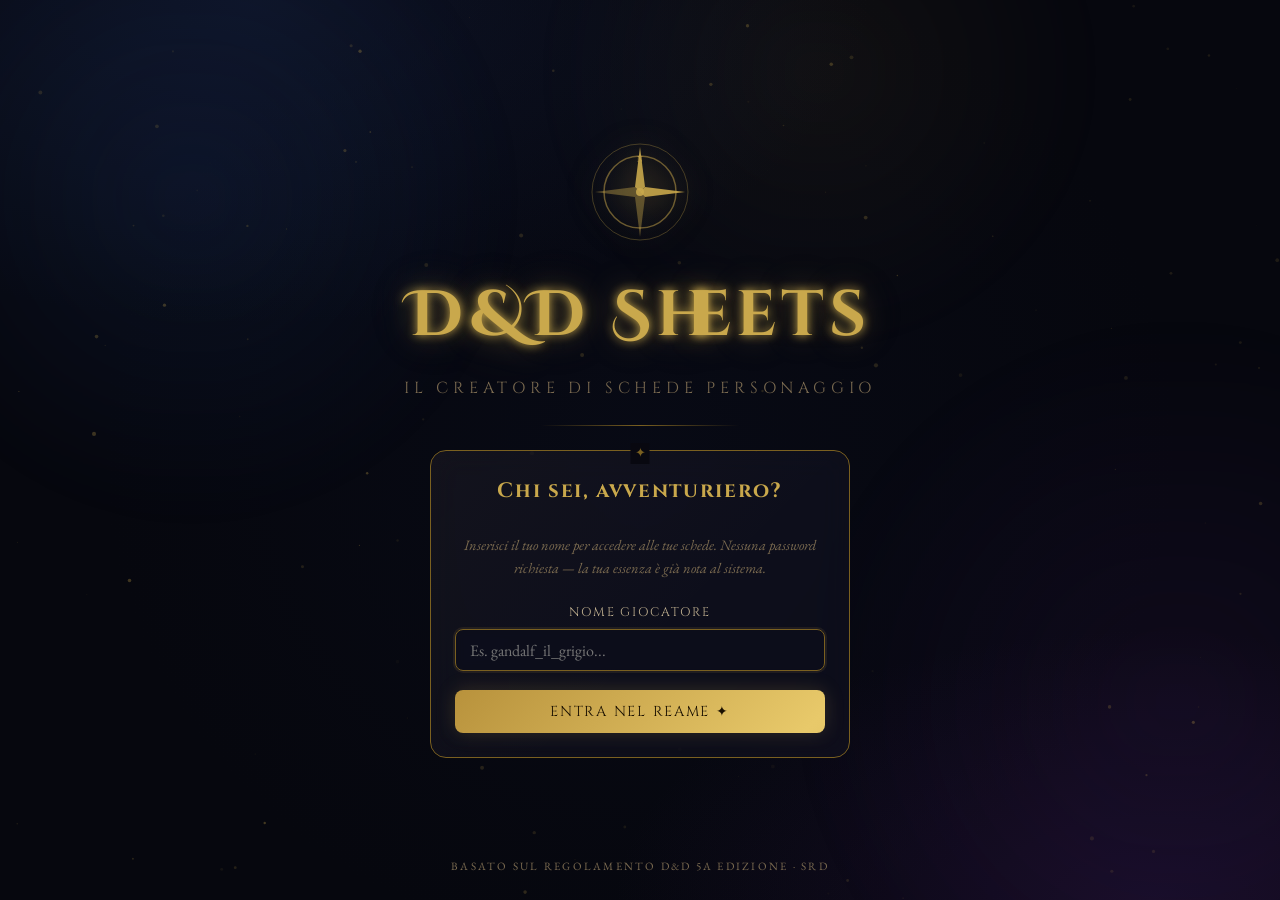
==== commit 7a322e5e: "Add PWA manifest & home-screen app icon support - manifest.json: standalone display, name, theme/bac" ====
--- a/characters.html
+++ b/characters.html
@@ -4,6 +4,14 @@
   <meta charset="UTF-8">
   <meta name="viewport" content="width=device-width, initial-scale=1.0, maximum-scale=1.0">
   <meta name="theme-color" content="#080810">
+  <link rel="icon" type="image/png" href="assets/app-icon.png">
+  <link rel="apple-touch-icon" href="assets/app-icon.png">
+  <link rel="manifest" href="manifest.json">
+  <meta name="apple-mobile-web-app-capable" content="yes">
+  <meta name="mobile-web-app-capable" content="yes">
+  <meta name="apple-mobile-web-app-status-bar-style" content="black-translucent">
+  <meta name="apple-mobile-web-app-title" content="D&amp;D Sheets">
+  <meta name="application-name" content="D&amp;D Sheets">
   <title>I Miei Personaggi — D&D Sheets</title>
   <link rel="stylesheet" href="css/style.css">
 </head>
--- a/css/style.css
+++ b/css/style.css
@@ -2523,3 +2523,16 @@
 @media (max-width: 480px) {
   .player-type-grid { grid-template-columns: 1fr; }
 }
+
+/* User chip — character count badge */
+.user-chip-count {
+  margin-left: auto;
+  font-size: 0.66rem;
+  font-family: var(--font-h);
+  letter-spacing: 0.04em;
+  background: rgba(201,168,76,0.12);
+  border: 1px solid var(--gold-dim);
+  color: var(--gold);
+  border-radius: 50px;
+  padding: 1px 8px;
+}
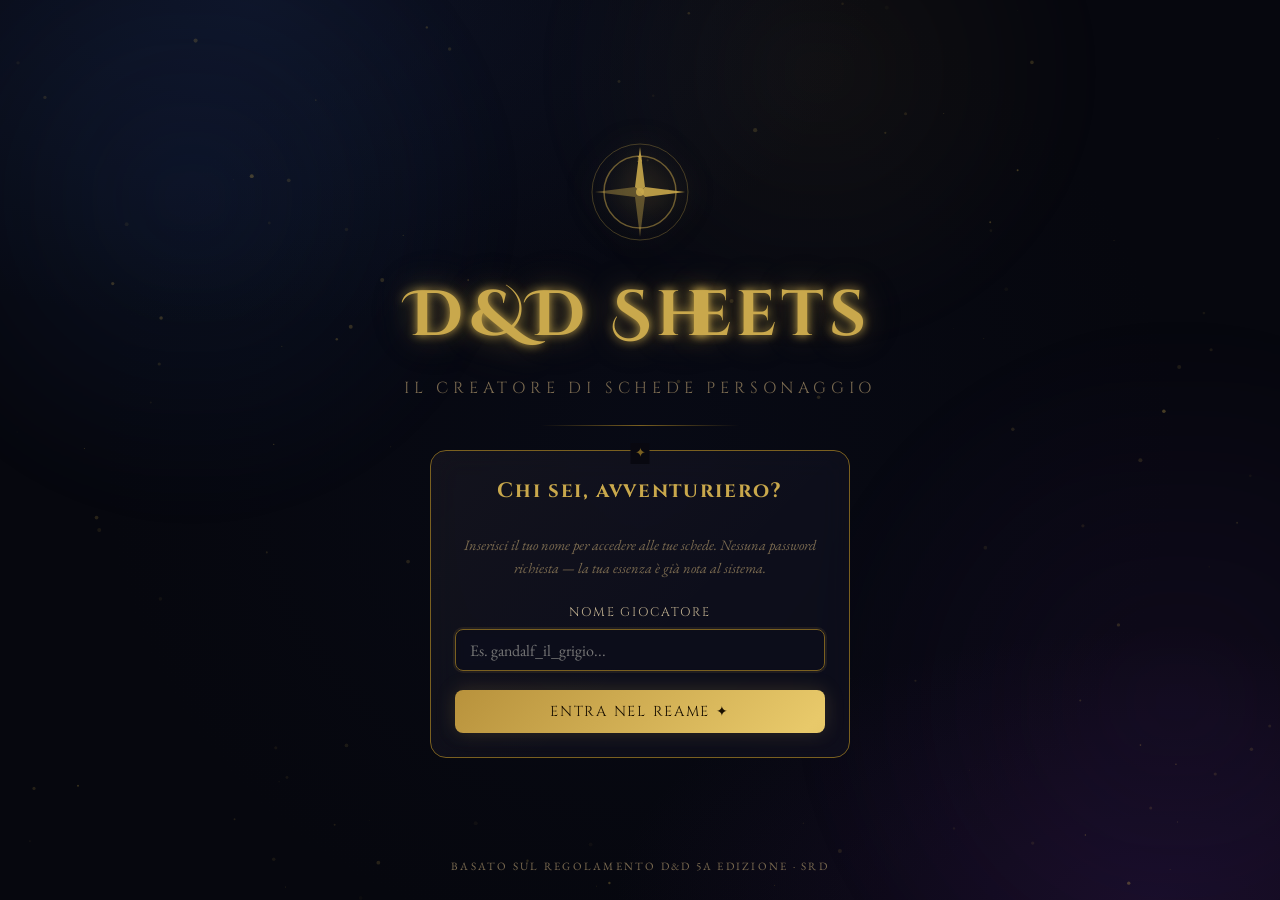
==== commit 9eaaa3e6: "Add cache-busting and .nojekyll for reliable GitHub Pages updates - Append ?v=9 to all css/js refere" ====
--- a/characters.html
+++ b/characters.html
@@ -13,7 +13,7 @@
   <meta name="apple-mobile-web-app-title" content="D&amp;D Sheets">
   <meta name="application-name" content="D&amp;D Sheets">
   <title>I Miei Personaggi — D&D Sheets</title>
-  <link rel="stylesheet" href="css/style.css">
+  <link rel="stylesheet" href="css/style.css?v=9">
 </head>
 <body data-page="chars">
   <canvas id="particles-canvas"></canvas>
@@ -51,9 +51,9 @@
     </div>
   </div>
 
-  <script src="js/data.js"></script>
-  <script src="js/storage.js"></script>
-  <script src="js/calc.js"></script>
-  <script src="js/app.js"></script>
+  <script src="js/data.js?v=9"></script>
+  <script src="js/storage.js?v=9"></script>
+  <script src="js/calc.js?v=9"></script>
+  <script src="js/app.js?v=9"></script>
 </body>
 </html>
--- a/css/style.css
+++ b/css/style.css
@@ -2536,3 +2536,142 @@
   border-radius: 50px;
   padding: 1px 8px;
 }
+
+/* =============================================
+   CATCHPHRASE — frase ad effetto luminosa
+   ============================================= */
+.catchphrase {
+  display: flex;
+  align-items: center;
+  gap: 0.6rem;
+  margin-top: 0.9rem;
+  padding: 0.6rem 0.9rem;
+  background: rgba(13, 16, 30, 0.55);
+  border: 1px solid var(--class-color, var(--gold-dim));
+  border-radius: var(--r);
+  backdrop-filter: blur(8px);
+  -webkit-backdrop-filter: blur(8px);
+  max-width: 540px;
+}
+
+.catchphrase-icon {
+  font-size: 1.1rem;
+  color: var(--class-color, var(--gold));
+  filter: drop-shadow(0 0 6px var(--class-color, var(--gold)));
+  animation: cpIconPulse 3s ease-in-out infinite;
+  flex-shrink: 0;
+}
+
+.catchphrase-text {
+  flex: 1;
+  font-family: var(--font-b);
+  font-style: italic;
+  font-size: 0.96rem;
+  line-height: 1.4;
+  color: var(--white);
+  text-shadow: 0 0 10px var(--class-glow, rgba(201,168,76,0.45)),
+               0 0 24px var(--class-glow, rgba(201,168,76,0.22));
+  animation: cpGlow 4.5s ease-in-out infinite;
+}
+
+.catchphrase-edit {
+  flex-shrink: 0;
+  width: 28px; height: 28px;
+  border-radius: 50%;
+  background: var(--bg2);
+  border: 1px solid var(--border2);
+  color: var(--text-dim);
+  cursor: pointer;
+  font-size: 0.8rem;
+  transition: all 0.2s;
+}
+.catchphrase-edit:hover {
+  border-color: var(--class-color, var(--gold));
+  color: var(--class-color, var(--gold));
+}
+
+@keyframes cpIconPulse {
+  0%, 100% { transform: scale(1); opacity: 0.85; }
+  50%      { transform: scale(1.18); opacity: 1; }
+}
+@keyframes cpGlow {
+  0%, 100% { text-shadow: 0 0 8px var(--class-glow, rgba(201,168,76,0.35)),
+                          0 0 16px var(--class-glow, rgba(201,168,76,0.15)); }
+  50%      { text-shadow: 0 0 14px var(--class-glow, rgba(201,168,76,0.6)),
+                          0 0 34px var(--class-glow, rgba(201,168,76,0.3)); }
+}
+
+/* =============================================
+   CLICKABLE ROWS — weapons & spells in view page
+   ============================================= */
+.clickable-row {
+  cursor: pointer;
+  transition: background 0.15s;
+}
+.clickable-row:hover td { background: rgba(201, 168, 76, 0.06); }
+
+.row-info {
+  font-size: 0.72rem;
+  color: var(--text-dim);
+  transition: color 0.2s;
+}
+.clickable-row:hover .row-info { color: var(--gold); }
+
+.clickable-spell { cursor: pointer; }
+
+/* =============================================
+   CATCHPHRASE MANAGEMENT MODAL
+   ============================================= */
+.cp-group-title {
+  font-family: var(--font-h);
+  font-size: 0.68rem;
+  letter-spacing: 0.13em;
+  text-transform: uppercase;
+  color: var(--gold);
+  margin: 1rem 0 0.4rem;
+}
+
+.cp-row {
+  display: flex;
+  align-items: center;
+  gap: 0.4rem;
+  padding: 0.35rem 0.4rem;
+  border-bottom: 1px solid rgba(255,255,255,0.05);
+}
+.cp-row.pinned {
+  background: rgba(201, 168, 76, 0.08);
+  border-radius: var(--r);
+}
+.cp-row.disabled .cp-text,
+.cp-row.disabled .cp-edit-input { opacity: 0.4; }
+
+.cp-text {
+  flex: 1;
+  font-size: 0.85rem;
+  font-style: italic;
+  color: var(--text);
+}
+.cp-edit-input {
+  flex: 1;
+  font-size: 0.82rem !important;
+  padding: 0.3rem 0.5rem !important;
+  font-style: italic;
+}
+
+.cp-pin, .cp-toggle, .cp-del {
+  flex-shrink: 0;
+  width: 28px; height: 28px;
+  border-radius: 50%;
+  background: var(--bg2);
+  border: 1px solid var(--border);
+  cursor: pointer;
+  font-size: 0.8rem;
+  display: flex;
+  align-items: center;
+  justify-content: center;
+  transition: all 0.18s;
+}
+.cp-pin:hover, .cp-toggle:hover { border-color: var(--gold); }
+.cp-row.pinned .cp-pin { border-color: var(--gold); background: rgba(201,168,76,0.15); }
+.cp-del { color: var(--text-dim); }
+.cp-del:hover { border-color: var(--red2); color: var(--red2); }
